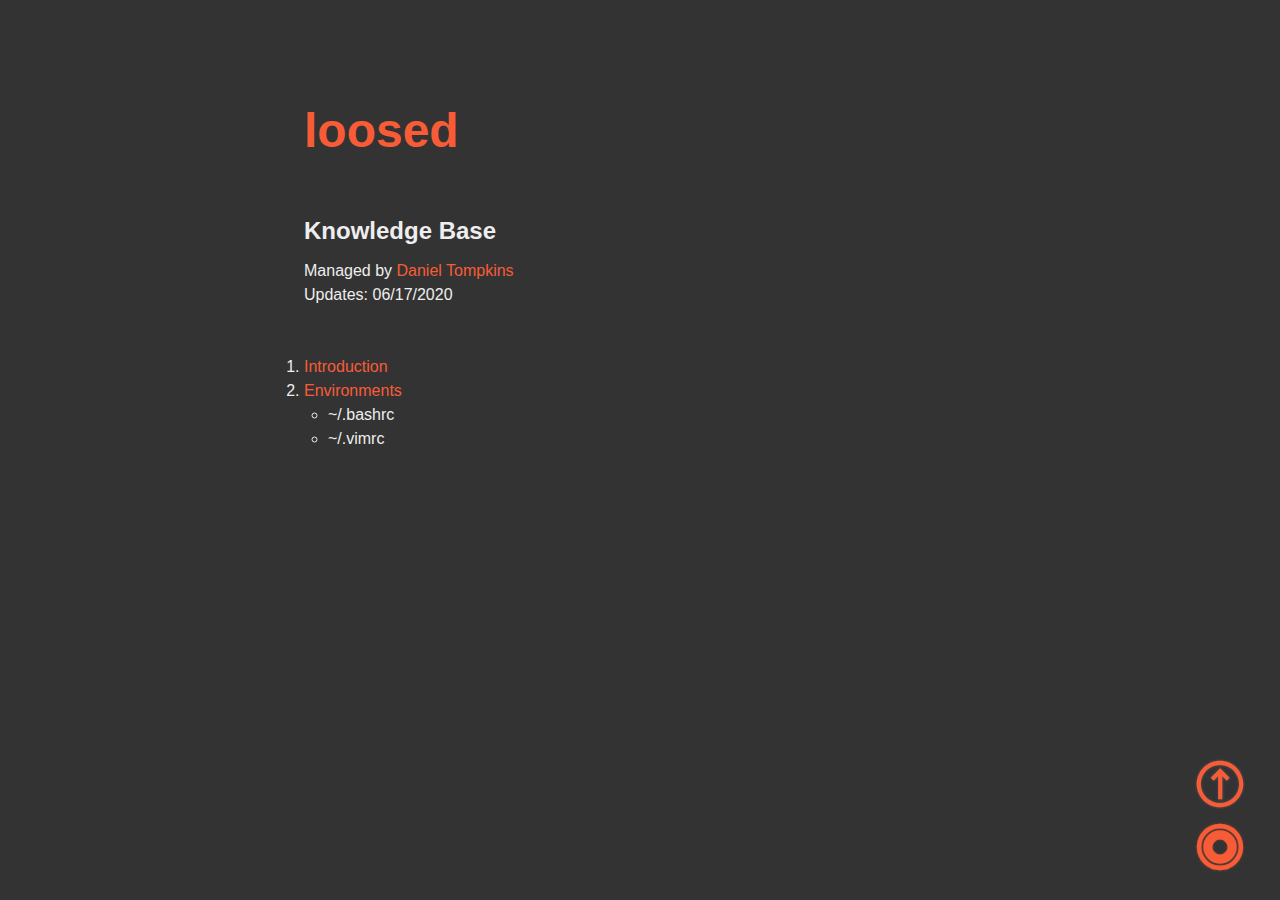
==== index.html @ 3ea7687d "updated KB styling" ====
<!DOCTYPE html>
<html>
  <head>
    <title>[loosed](https://l-o-o-s-e-d.net)</title>
    <meta http-equiv="Content-Type" content="text/html; charset=UTF-8">
    <meta name="viewport" content="width=device-width, initial-scale=1.0" />
    <link type="text/css" rel="stylesheet" href="assets/css/style.css" />
    <link type="text/css" rel="stylesheet" href="assets/css/pilcrow.css" />
    <link type="text/css" rel="stylesheet" href="assets/css/hljs-github.min.css"/>
    <link type="text/css" rel="stylesheet" href="assets/css/tomorrow-night-eighties.css" />
  </head>
<body>
  <div id="top"></div>
  <div id="index" class="noselect">
    <a href="#top">
      <img src="assets/img/top.svg" />
    </a>
    <a href="/knowledge-base">
      <img src="assets/img/index.svg" />
    </a>
  </div><h1 id="[loosed](https://l-o-o-s-e-d.net)"><a class="header-link" href="#[loosed](https://l-o-o-s-e-d.net)"></a><a href="https://l-o-o-s-e-d.net">loosed</a></h1>
<h2 id="knowledge-base"><a class="header-link" href="#knowledge-base"></a>Knowledge Base</h2>
<p>Managed by <a href="https://l-o-o-s-e-d.net/about">Daniel Tompkins</a><br>Updates: 06/17/2020
<br>
<br></p>
<ol class="list">
<li><a href="introduction">Introduction</a></li>
<li><a href="environments">Environments</a><ul class="list">
<li>~/.bashrc</li>
<li>~/.vimrc</li>
</ul>
</li>
</ol>
</body>
</html>
---- assets/css/style.css ----
/* Fonts */
@font-face {
  font-family: 'Public Sans';
  src: url('./PublicSans-Light.otf') format('opentype');
}
@font-face {
  font-family: 'Public Sans';
  font-weight: 500;
  src: url('./PublicSans-Regular.otf') format('opentype');
}
@font-face {
  font-family: 'Public Sans';
  font-weight: 600;
  src: url('./PublicSans-Medium.otf') format('opentype');
}
@font-face {
  font-family: 'Public Sans';
  font-weight: bold;
  src: url('./PublicSans-SemiBold.otf') format('opentype');
}
@font-face {
  font-family: 'Public Sans';
  font-weight: 800;
  src: url('./PublicSans-Bold.otf') format('opentype');
}
@font-face {
  font-family: 'Public Sans';
  font-weight: 900;
  src: url('./PublicSans-Black.otf') format('opentype');
}

#index {
  position: fixed;
  right: 35px;
  bottom: 25px;
  width: 50px;
}
#index img {
  padding-top: 10px;
  height: 50px;
  width: 50px;
}
#index p:hover {
}
#index a {
  outline: none;
  text-decoration: none;
}
#index a:visited {
  color: #f85c37;
}

.noselect {
  -webkit-touch-callout: none; /* iOS Safari */
    -webkit-user-select: none; /* Safari */
     -khtml-user-select: none; /* Konqueror HTML */
       -moz-user-select: none; /* Old versions of Firefox */
        -ms-user-select: none; /* Internet Explorer/Edge */
            user-select: none;
}

body{
    background: #333;
    font-family: 'Public Sans', sans-serif;
    color: #EEE;
    line-height: 1;
    padding: 30px;
    margin: auto;
    max-width: 42em;
}
h1, h2, h3, h4 {
    font-weight: 600;
}
h1, h2, h3, h4, h5, p {
    margin-bottom: 24px;
    padding: 0;
}
h1 {
    padding-top: 45px;
    font-size: 48px;
}
h2 {
    padding-top: 40px;
    font-size: 24px;
    margin: 24px 0 6px;
}
h3 {
    padding-top: 35px;
    font-size: 18px;
}
h4 {
    padding-top: 30px;
    font-size: 14px;
}
h5 {
    padding-top: 25px;
    font-size: 12px;
}
a {
    color: #f85c37;
    margin: 0;
    padding: 0;
    text-decoration: none;
    vertical-align: baseline;
}
a:hover {
    text-decoration: underline;
}
a:visited {
    color: #f85c37;
}
ul, ol {
    padding: 0;
    margin: 0;
}
li {
    line-height: 24px;
}
li ul, li ul {
    margin-left: 24px;
}
p, ul, ol {
    font-size: 16px;
    line-height: 24px;
    max-width: 540px;
}
pre {
    padding: 0px 24px;
    max-width: 800px;
    white-space: pre-wrap;
}
code {
    font-family: Consolas, Monaco, Andale Mono, monospace;
    line-height: 1.5;
    font-size: 13px;
}
aside {
    display: block;
    float: right;
    width: 390px;
}
blockquote {
    border-left:.5em solid #eee;
    padding: 0 2em;
    margin-left:0;
    max-width: 476px;
}
blockquote  cite {
    font-size:14px;
    line-height:20px;
    color:#bfbfbf;
}
blockquote cite:before {
    content: '\2014 \00A0';
}

blockquote p {
    color: #666;
    max-width: 460px;
}
hr {
    width: 540px;
    text-align: left;
    margin: 0 auto 0 0;
    color: #999;
}

/* Code below this line is copyright Twitter Inc. */

button,
input,
select,
textarea {
  font-size: 100%;
  margin: 0;
  vertical-align: baseline;
  *vertical-align: middle;
}
button, input {
  line-height: normal;
  *overflow: visible;
}
button::-moz-focus-inner, input::-moz-focus-inner {
  border: 0;
  padding: 0;
}
button,
input[type="button"],
input[type="reset"],
input[type="submit"] {
  cursor: pointer;
  -webkit-appearance: button;
}
input[type=checkbox], input[type=radio] {
  cursor: pointer;
}
/* override default chrome & firefox settings */
input:not([type="image"]), textarea {
  -webkit-box-sizing: content-box;
  -moz-box-sizing: content-box;
  box-sizing: content-box;
}

input[type="search"] {
  -webkit-appearance: textfield;
  -webkit-box-sizing: content-box;
  -moz-box-sizing: content-box;
  box-sizing: content-box;
}
input[type="search"]::-webkit-search-decoration {
  -webkit-appearance: none;
}
label,
input,
select,
textarea {
  font-family: "Helvetica Neue", Helvetica, Arial, sans-serif;
  font-size: 13px;
  font-weight: normal;
  line-height: normal;
  margin-bottom: 18px;
}
input[type=checkbox], input[type=radio] {
  cursor: pointer;
  margin-bottom: 0;
}
input[type=text],
input[type=password],
textarea,
select {
  display: inline-block;
  width: 210px;
  padding: 4px;
  font-size: 13px;
  font-weight: normal;
  line-height: 18px;
  height: 18px;
  color: #808080;
  border: 1px solid #ccc;
  -webkit-border-radius: 3px;
  -moz-border-radius: 3px;
  border-radius: 3px;
}
select, input[type=file] {
  height: 27px;
  line-height: 27px;
}
textarea {
  height: auto;
}

/* grey out placeholders */
:-moz-placeholder {
  color: #bfbfbf;
}
::-webkit-input-placeholder {
  color: #bfbfbf;
}

input[type=text],
input[type=password],
select,
textarea {
  -webkit-transition: border linear 0.2s, box-shadow linear 0.2s;
  -moz-transition: border linear 0.2s, box-shadow linear 0.2s;
  transition: border linear 0.2s, box-shadow linear 0.2s;
  -webkit-box-shadow: inset 0 1px 3px rgba(0, 0, 0, 0.1);
  -moz-box-shadow: inset 0 1px 3px rgba(0, 0, 0, 0.1);
  box-shadow: inset 0 1px 3px rgba(0, 0, 0, 0.1);
}
input[type=text]:focus, input[type=password]:focus, textarea:focus {
  outline: none;
  border-color: rgba(82, 168, 236, 0.8);
  -webkit-box-shadow: inset 0 1px 3px rgba(0, 0, 0, 0.1), 0 0 8px rgba(82, 168, 236, 0.6);
  -moz-box-shadow: inset 0 1px 3px rgba(0, 0, 0, 0.1), 0 0 8px rgba(82, 168, 236, 0.6);
  box-shadow: inset 0 1px 3px rgba(0, 0, 0, 0.1), 0 0 8px rgba(82, 168, 236, 0.6);
}

/* buttons */
button {
  display: inline-block;
  padding: 4px 14px;
  font-family: "Helvetica Neue", Helvetica, Arial, sans-serif;
  font-size: 13px;
  line-height: 18px;
  -webkit-border-radius: 4px;
  -moz-border-radius: 4px;
  border-radius: 4px;
  -webkit-box-shadow: inset 0 1px 0 rgba(255, 255, 255, 0.2), 0 1px 2px rgba(0, 0, 0, 0.05);
  -moz-box-shadow: inset 0 1px 0 rgba(255, 255, 255, 0.2), 0 1px 2px rgba(0, 0, 0, 0.05);
  box-shadow: inset 0 1px 0 rgba(255, 255, 255, 0.2), 0 1px 2px rgba(0, 0, 0, 0.05);
  background-color: #0064cd;
  background-repeat: repeat-x;
  background-image: -khtml-gradient(linear, left top, left bottom, from(#049cdb), to(#0064cd));
  background-image: -moz-linear-gradient(top, #049cdb, #0064cd);
  background-image: -ms-linear-gradient(top, #049cdb, #0064cd);
  background-image: -webkit-gradient(linear, left top, left bottom, color-stop(0%, #049cdb), color-stop(100%, #0064cd));
  background-image: -webkit-linear-gradient(top, #049cdb, #0064cd);
  background-image: -o-linear-gradient(top, #049cdb, #0064cd);
  background-image: linear-gradient(top, #049cdb, #0064cd);
  color: #fff;
  text-shadow: 0 -1px 0 rgba(0, 0, 0, 0.25);
  border: 1px solid #004b9a;
  border-bottom-color: #003f81;
  -webkit-transition: 0.1s linear all;
  -moz-transition: 0.1s linear all;
  transition: 0.1s linear all;
  border-color: #0064cd #0064cd #003f81;
  border-color: rgba(0, 0, 0, 0.1) rgba(0, 0, 0, 0.1) rgba(0, 0, 0, 0.25);
}
button:hover {
  color: #fff;
  background-position: 0 -15px;
  text-decoration: none;
}
button:active {
  -webkit-box-shadow: inset 0 3px 7px rgba(0, 0, 0, 0.15), 0 1px 2px rgba(0, 0, 0, 0.05);
  -moz-box-shadow: inset 0 3px 7px rgba(0, 0, 0, 0.15), 0 1px 2px rgba(0, 0, 0, 0.05);
  box-shadow: inset 0 3px 7px rgba(0, 0, 0, 0.15), 0 1px 2px rgba(0, 0, 0, 0.05);
}
button::-moz-focus-inner {
  padding: 0;
  border: 0;
}
---- assets/css/pilcrow.css ----
h1,
h2,
h3,
h4,
h5,
h6 {
  position: relative;
}

h1:hover .header-link:before,
h2:hover .header-link:before,
h3:hover .header-link:before,
h4:hover .header-link:before,
h5:hover .header-link:before,
h6:hover .header-link:before {
    content: "\00B6";/* pilcrow */
    color: #888;
    font-size: smaller;
}

.header-link {
  -webkit-user-select: none;
  -moz-user-select: none;
  -ms-user-select: none;
  user-select: none;

  position: absolute;
  top: 0;
  left: -0.7em;
  display: block;
  padding-right: 1em;
}

h1:hover .header-link,
h2:hover .header-link,
h3:hover .header-link,
h4:hover .header-link,
h5:hover .header-link,
h6:hover .header-link {
  display: inline-block;
  text-decoration: none;
}
---- assets/css/hljs-github.min.css ----
/*

github.com style (c) Vasily Polovnyov <vast@whiteants.net>

*/

.hljs {
  display: block;
  overflow-x: auto;
  padding: 0.5em;
  color: #333;
  background: #f8f8f8;
  -webkit-text-size-adjust: none;
}

.hljs-comment,
.diff .hljs-header,
.hljs-javadoc {
  color: #998;
  font-style: italic;
}

.hljs-keyword,
.css .rule .hljs-keyword,
.hljs-winutils,
.nginx .hljs-title,
.hljs-subst,
.hljs-request,
.hljs-status {
  color: #333;
  font-weight: bold;
}

.hljs-number,
.hljs-hexcolor,
.ruby .hljs-constant {
  color: #008080;
}

.hljs-string,
.hljs-tag .hljs-value,
.hljs-phpdoc,
.hljs-dartdoc,
.tex .hljs-formula {
  color: #d14;
}

.hljs-title,
.hljs-id,
.scss .hljs-preprocessor {
  color: #900;
  font-weight: bold;
}

.hljs-list .hljs-keyword,
.hljs-subst {
  font-weight: normal;
}

.hljs-class .hljs-title,
.hljs-type,
.vhdl .hljs-literal,
.tex .hljs-command {
  color: #458;
  font-weight: bold;
}

.hljs-tag,
.hljs-tag .hljs-title,
.hljs-rules .hljs-property,
.django .hljs-tag .hljs-keyword {
  color: #000080;
  font-weight: normal;
}

.hljs-attribute,
.hljs-variable,
.lisp .hljs-body {
  color: #008080;
}

.hljs-regexp {
  color: #009926;
}

.hljs-symbol,
.ruby .hljs-symbol .hljs-string,
.lisp .hljs-keyword,
.clojure .hljs-keyword,
.scheme .hljs-keyword,
.tex .hljs-special,
.hljs-prompt {
  color: #990073;
}

.hljs-built_in {
  color: #0086b3;
}

.hljs-preprocessor,
.hljs-pragma,
.hljs-pi,
.hljs-doctype,
.hljs-shebang,
.hljs-cdata {
  color: #999;
  font-weight: bold;
}

.hljs-deletion {
  background: #fdd;
}

.hljs-addition {
  background: #dfd;
}

.diff .hljs-change {
  background: #0086b3;
}

.hljs-chunk {
  color: #aaa;
}
---- assets/css/tomorrow-night-eighties.css ----
.hljs-comment,.hljs-quote{color:#999}.hljs-deletion,.hljs-name,.hljs-regexp,.hljs-selector-class,.hljs-selector-id,.hljs-tag,.hljs-template-variable,.hljs-variable{color:#f2777a}.hljs-built_in,.hljs-builtin-name,.hljs-link,.hljs-literal,.hljs-meta,.hljs-number,.hljs-params,.hljs-type{color:#f99157}.hljs-attribute{color:#fc6}.hljs-addition,.hljs-bullet,.hljs-string,.hljs-symbol{color:#9c9}.hljs-section,.hljs-title{color:#69c}.hljs-keyword,.hljs-selector-tag{color:#c9c}.hljs{display:block;overflow-x:auto;background:#2d2d2d;color:#ccc;padding:.5em}.hljs-emphasis{font-style:italic}.hljs-strong{font-weight:700}
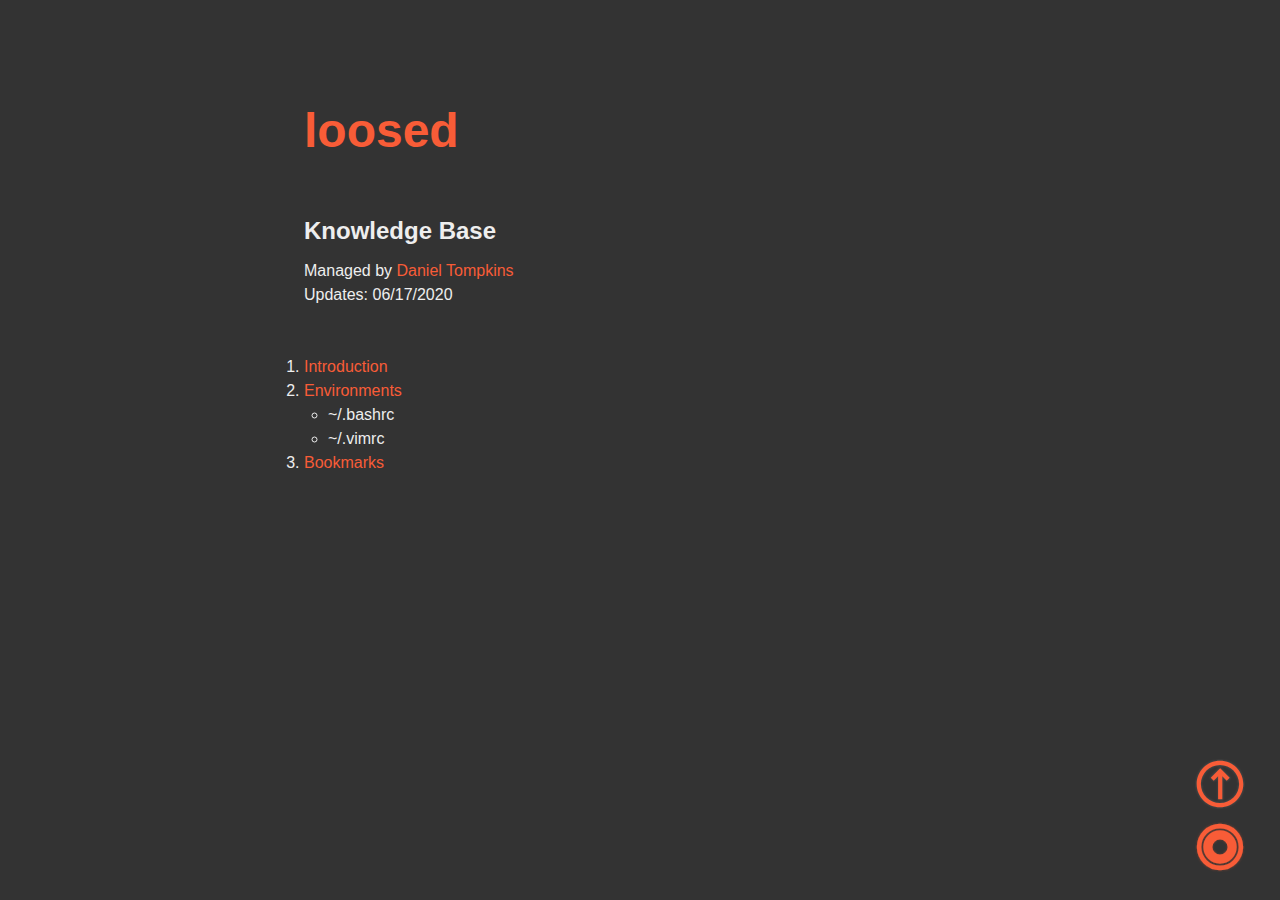
==== commit 876f54b0: "md to html" ====
--- a/index.html
+++ b/index.html
@@ -30,6 +30,7 @@
 <li>~/.vimrc</li>
 </ul>
 </li>
+<li><a href="https://l-o-o-s-e-d.net/bookmarks">Bookmarks</a></li>
 </ol>
 </body>
 </html>
--- a/assets/css/style.css
+++ b/assets/css/style.css
@@ -39,8 +39,13 @@
   padding-top: 10px;
   height: 50px;
   width: 50px;
-}
-#index p:hover {
+  -webkit-tap-highlight-color: transparent;
+}
+#index img:hover {
+  transform: scale(1.1);
+}
+#index img:visited {
+  transform: scale(1);
 }
 #index a {
   outline: none;
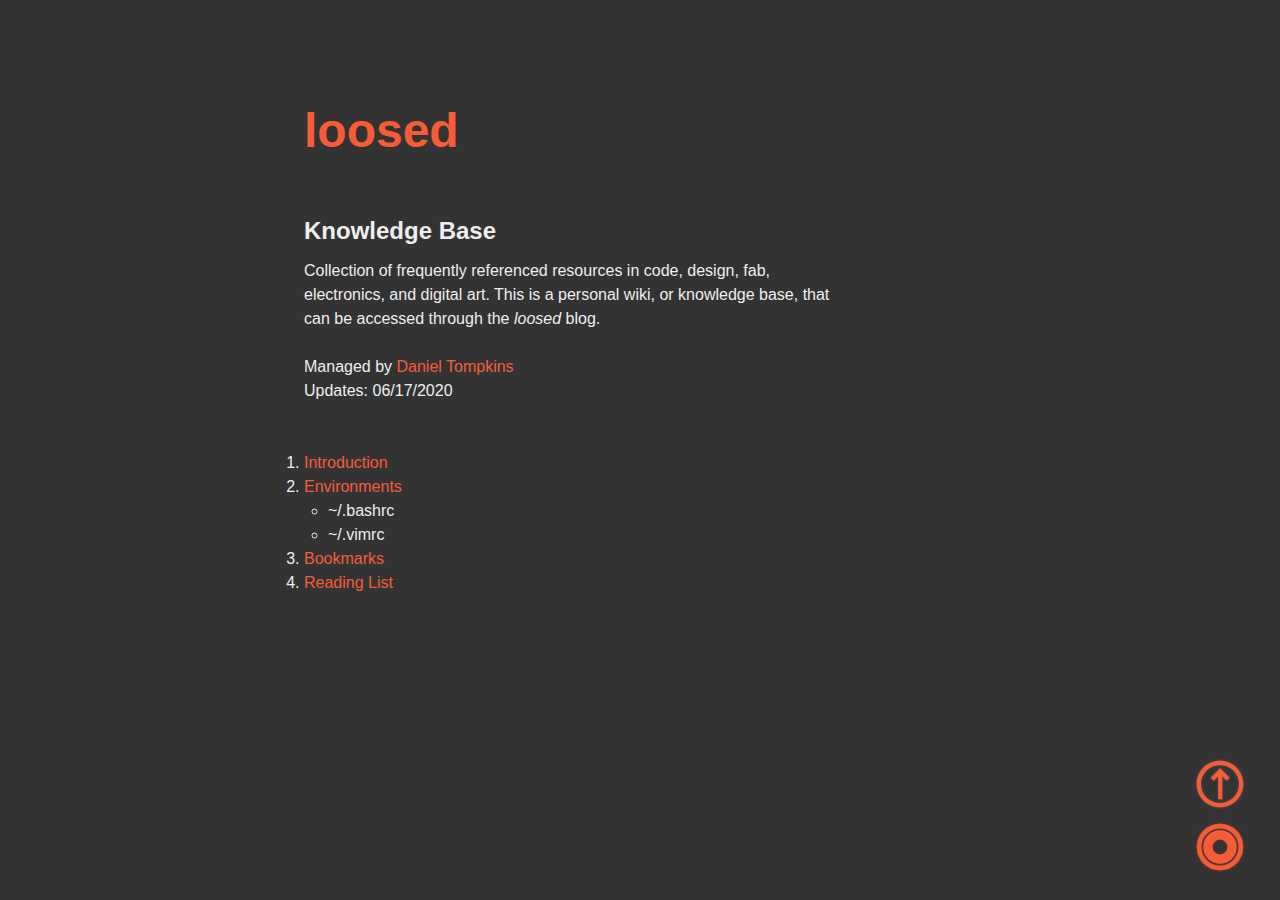
==== commit a9d3aca4: "updated kb index" ====
--- a/index.html
+++ b/index.html
@@ -20,6 +20,7 @@
     </a>
   </div><h1 id="[loosed](https://l-o-o-s-e-d.net)"><a class="header-link" href="#[loosed](https://l-o-o-s-e-d.net)"></a><a href="https://l-o-o-s-e-d.net">loosed</a></h1>
 <h2 id="knowledge-base"><a class="header-link" href="#knowledge-base"></a>Knowledge Base</h2>
+<p>Collection of frequently referenced resources in code, design, fab, electronics, and digital art. This is a personal wiki, or knowledge base, that can be accessed through the <em>loosed</em> blog.</p>
 <p>Managed by <a href="https://l-o-o-s-e-d.net/about">Daniel Tompkins</a><br>Updates: 06/17/2020
 <br>
 <br></p>
@@ -31,6 +32,7 @@
 </ul>
 </li>
 <li><a href="https://l-o-o-s-e-d.net/bookmarks">Bookmarks</a></li>
+<li><a href="https://l-o-o-s-e-d.net/reading-list">Reading List</a></li>
 </ol>
 </body>
 </html>
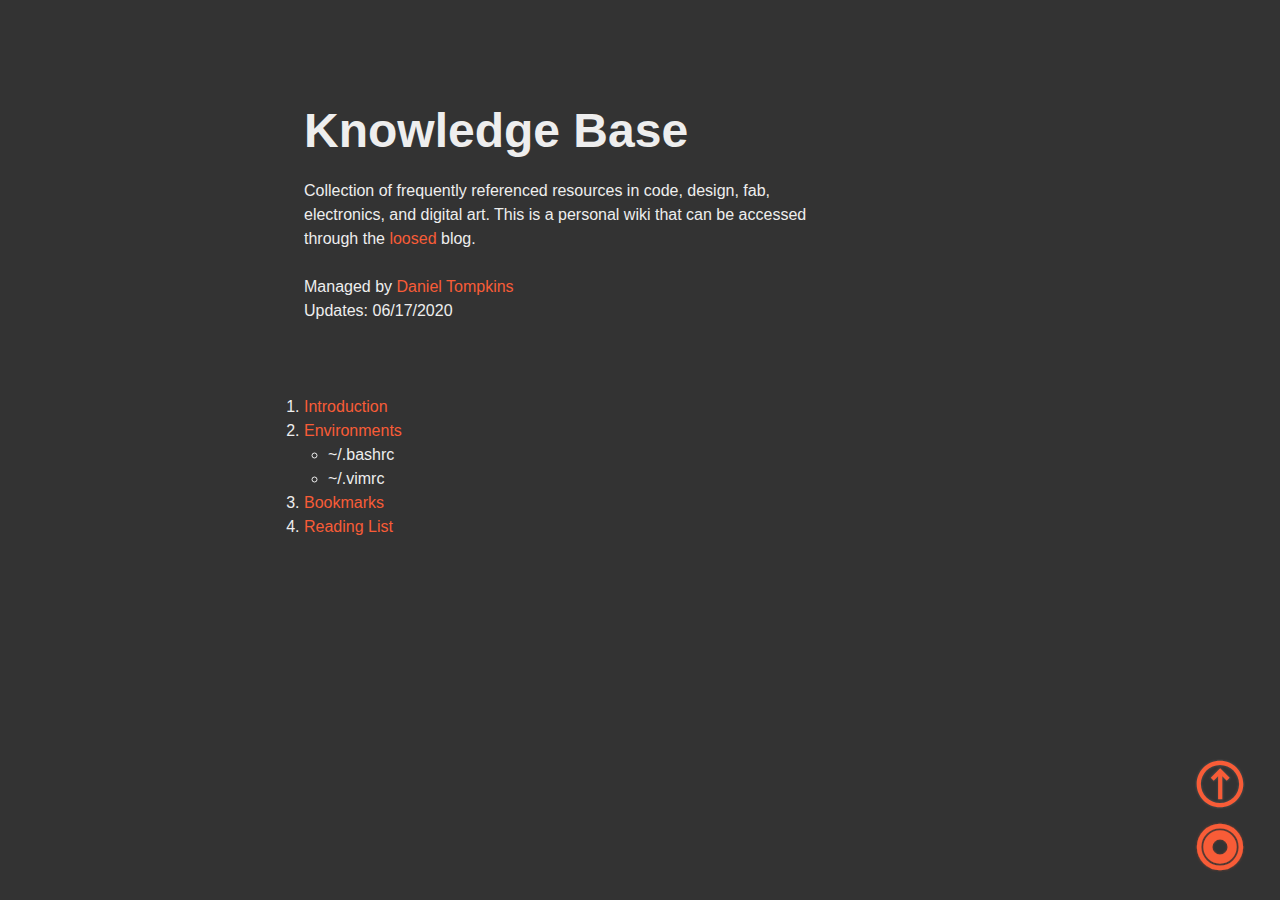
==== commit 064177ae: "updated kb" ====
--- a/index.html
+++ b/index.html
@@ -1,7 +1,7 @@
 <!DOCTYPE html>
 <html>
   <head>
-    <title>[loosed](https://l-o-o-s-e-d.net)</title>
+    <title>Knowledge Base</title>
     <meta http-equiv="Content-Type" content="text/html; charset=UTF-8">
     <meta name="viewport" content="width=device-width, initial-scale=1.0" />
     <link type="text/css" rel="stylesheet" href="assets/css/style.css" />
@@ -18,21 +18,19 @@
     <a href="/knowledge-base">
       <img src="assets/img/index.svg" />
     </a>
-  </div><h1 id="[loosed](https://l-o-o-s-e-d.net)"><a class="header-link" href="#[loosed](https://l-o-o-s-e-d.net)"></a><a href="https://l-o-o-s-e-d.net">loosed</a></h1>
-<h2 id="knowledge-base"><a class="header-link" href="#knowledge-base"></a>Knowledge Base</h2>
-<p>Collection of frequently referenced resources in code, design, fab, electronics, and digital art. This is a personal wiki, or knowledge base, that can be accessed through the <em>loosed</em> blog.</p>
-<p>Managed by <a href="https://l-o-o-s-e-d.net/about">Daniel Tompkins</a><br>Updates: 06/17/2020
-<br>
-<br></p>
+  </div><h1 id="knowledge-base"><a class="header-link" href="#knowledge-base"></a>Knowledge Base</h1>
+<p>Collection of frequently referenced resources in code, design, fab, electronics, and digital art. This is a personal wiki that can be accessed through the <a href="https://l-o-o-s-e-d.net">loosed</a> blog.</p>
+<p>Managed by <a href="https://l-o-o-s-e-d.net/about">Daniel Tompkins</a><br>Updates: 06/17/2020</p>
+<p><br></p>
 <ol class="list">
-<li><a href="introduction">Introduction</a></li>
+<li><a href="introduction">Introduction</a> </li>
 <li><a href="environments">Environments</a><ul class="list">
-<li>~/.bashrc</li>
-<li>~/.vimrc</li>
+<li>~/.bashrc </li>
+<li>~/.vimrc </li>
 </ul>
 </li>
-<li><a href="https://l-o-o-s-e-d.net/bookmarks">Bookmarks</a></li>
-<li><a href="https://l-o-o-s-e-d.net/reading-list">Reading List</a></li>
+<li><a href="https://l-o-o-s-e-d.net/bookmarks">Bookmarks</a> </li>
+<li><a href="https://l-o-o-s-e-d.net/reading-list">Reading List</a> </li>
 </ol>
 </body>
 </html>
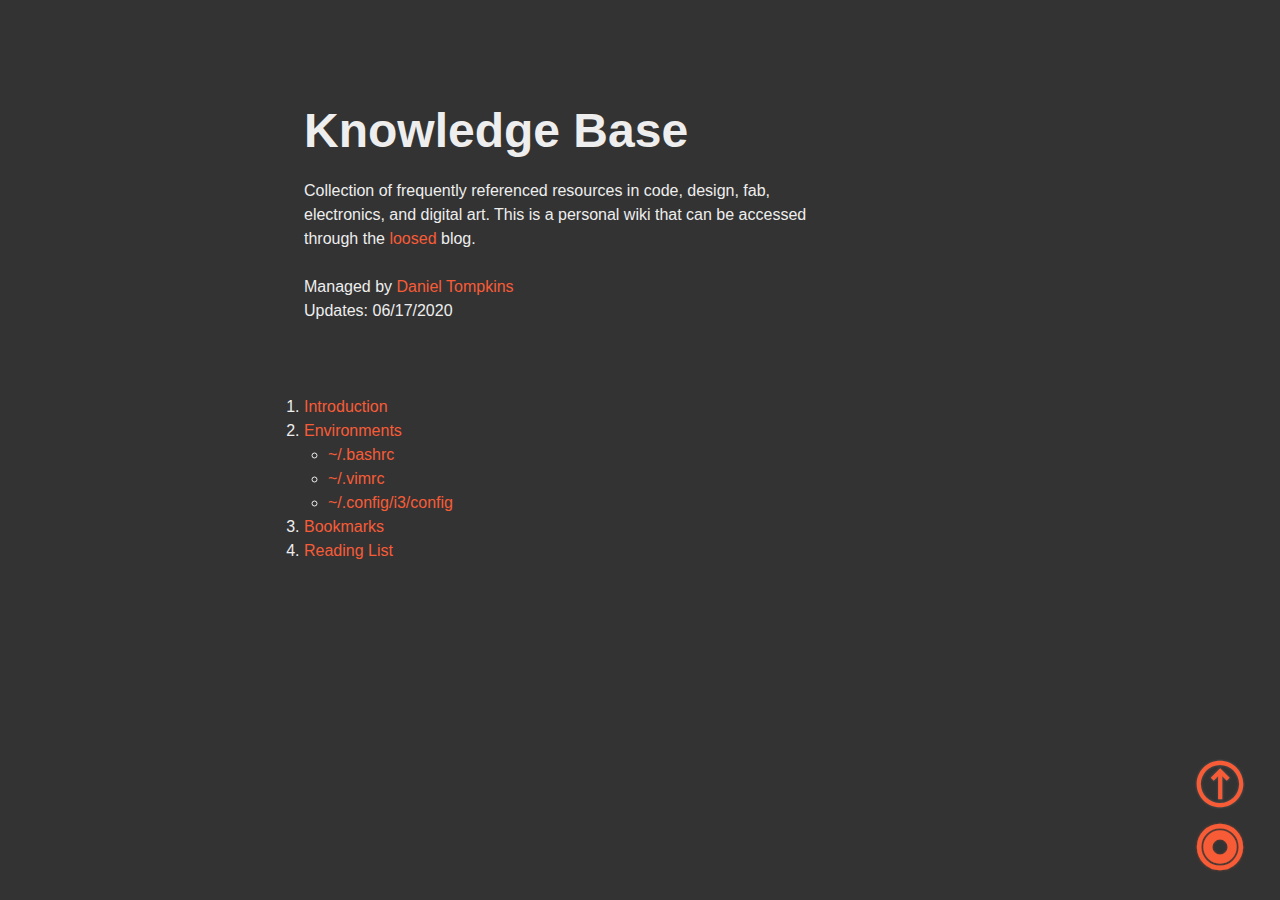
==== commit 701dbec2: "fixed index links to KB envs)" ====
--- a/index.html
+++ b/index.html
@@ -25,8 +25,9 @@
 <ol class="list">
 <li><a href="introduction">Introduction</a> </li>
 <li><a href="environments">Environments</a><ul class="list">
-<li>~/.bashrc </li>
-<li>~/.vimrc </li>
+<li><a href="environments#bashrc">~/.bashrc</a> </li>
+<li><a href="environments#vimrc">~/.vimrc</a> </li>
+<li><a href="environments#i3">~/.config/i3/config</a> </li>
 </ul>
 </li>
 <li><a href="https://l-o-o-s-e-d.net/bookmarks">Bookmarks</a> </li>
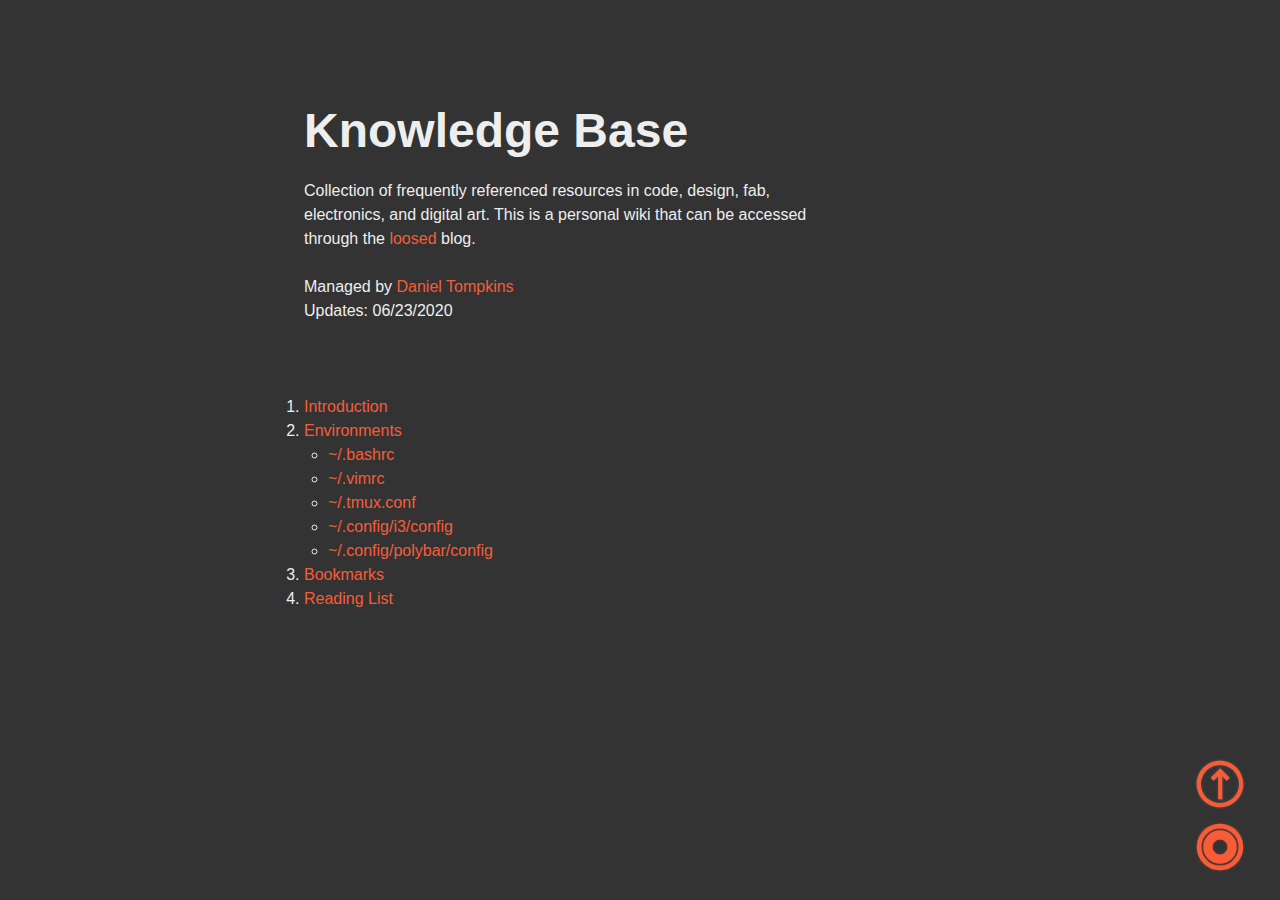
==== commit 123eb37a: "updated env" ====
--- a/index.html
+++ b/index.html
@@ -9,7 +9,7 @@
     <link type="text/css" rel="stylesheet" href="assets/css/hljs-github.min.css"/>
     <link type="text/css" rel="stylesheet" href="assets/css/tomorrow-night-eighties.css" />
   </head>
-<body>
+<body style="margin-bottom: 50px;">
   <div id="top"></div>
   <div id="index" class="noselect">
     <a href="#top">
@@ -20,14 +20,16 @@
     </a>
   </div><h1 id="knowledge-base"><a class="header-link" href="#knowledge-base"></a>Knowledge Base</h1>
 <p>Collection of frequently referenced resources in code, design, fab, electronics, and digital art. This is a personal wiki that can be accessed through the <a href="https://l-o-o-s-e-d.net">loosed</a> blog.</p>
-<p>Managed by <a href="https://l-o-o-s-e-d.net/about">Daniel Tompkins</a><br>Updates: 06/17/2020</p>
+<p>Managed by <a href="https://l-o-o-s-e-d.net/about">Daniel Tompkins</a><br>Updates: 06/23/2020</p>
 <p><br></p>
 <ol class="list">
 <li><a href="introduction">Introduction</a> </li>
 <li><a href="environments">Environments</a><ul class="list">
 <li><a href="environments#bashrc">~/.bashrc</a> </li>
 <li><a href="environments#vimrc">~/.vimrc</a> </li>
+<li><a href="environments#tmux">~/.tmux.conf</a> </li>
 <li><a href="environments#i3">~/.config/i3/config</a> </li>
+<li><a href="environments#polybar">~/.config/polybar/config</a> </li>
 </ul>
 </li>
 <li><a href="https://l-o-o-s-e-d.net/bookmarks">Bookmarks</a> </li>
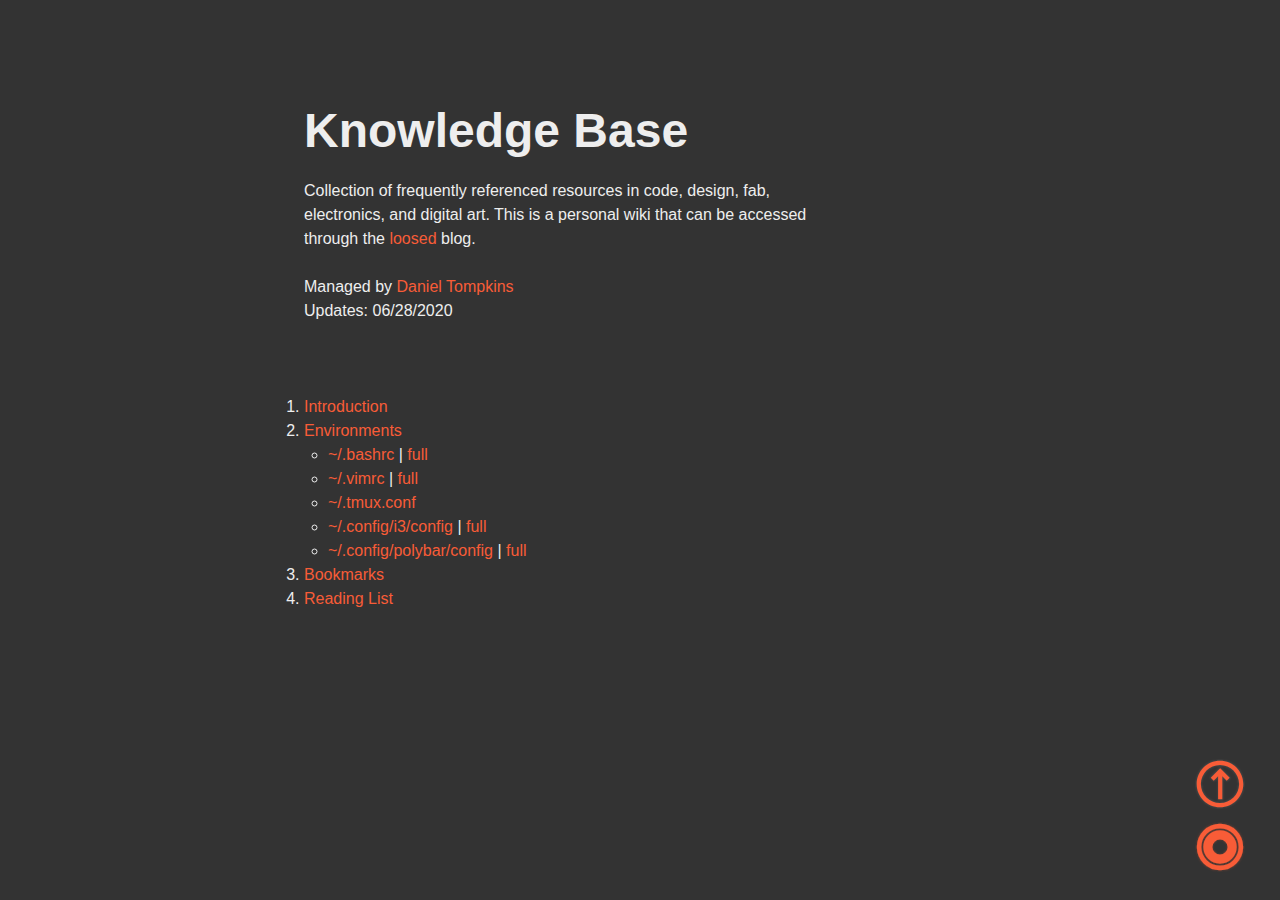
==== commit ea1a678a: "added i3 and polybar to KB" ====
--- a/index.html
+++ b/index.html
@@ -20,16 +20,16 @@
     </a>
   </div><h1 id="knowledge-base"><a class="header-link" href="#knowledge-base"></a>Knowledge Base</h1>
 <p>Collection of frequently referenced resources in code, design, fab, electronics, and digital art. This is a personal wiki that can be accessed through the <a href="https://l-o-o-s-e-d.net">loosed</a> blog.</p>
-<p>Managed by <a href="https://l-o-o-s-e-d.net/about">Daniel Tompkins</a><br>Updates: 06/23/2020</p>
+<p>Managed by <a href="https://l-o-o-s-e-d.net/about">Daniel Tompkins</a><br>Updates: 06/28/2020</p>
 <p><br></p>
 <ol class="list">
 <li><a href="introduction">Introduction</a> </li>
 <li><a href="environments">Environments</a><ul class="list">
-<li><a href="environments#bashrc">~/.bashrc</a> </li>
-<li><a href="environments#vimrc">~/.vimrc</a> </li>
+<li><a href="environments#bashrc">~/.bashrc</a> | <a href="bashrc">full</a> </li>
+<li><a href="environments#vimrc">~/.vimrc</a> | <a href="vimrc">full</a> </li>
 <li><a href="environments#tmux">~/.tmux.conf</a> </li>
-<li><a href="environments#i3">~/.config/i3/config</a> </li>
-<li><a href="environments#polybar">~/.config/polybar/config</a> </li>
+<li><a href="environments#i3">~/.config/i3/config</a> | <a href="i3">full</a></li>
+<li><a href="environments#polybar">~/.config/polybar/config</a> | <a href="polybar">full</a></li>
 </ul>
 </li>
 <li><a href="https://l-o-o-s-e-d.net/bookmarks">Bookmarks</a> </li>
